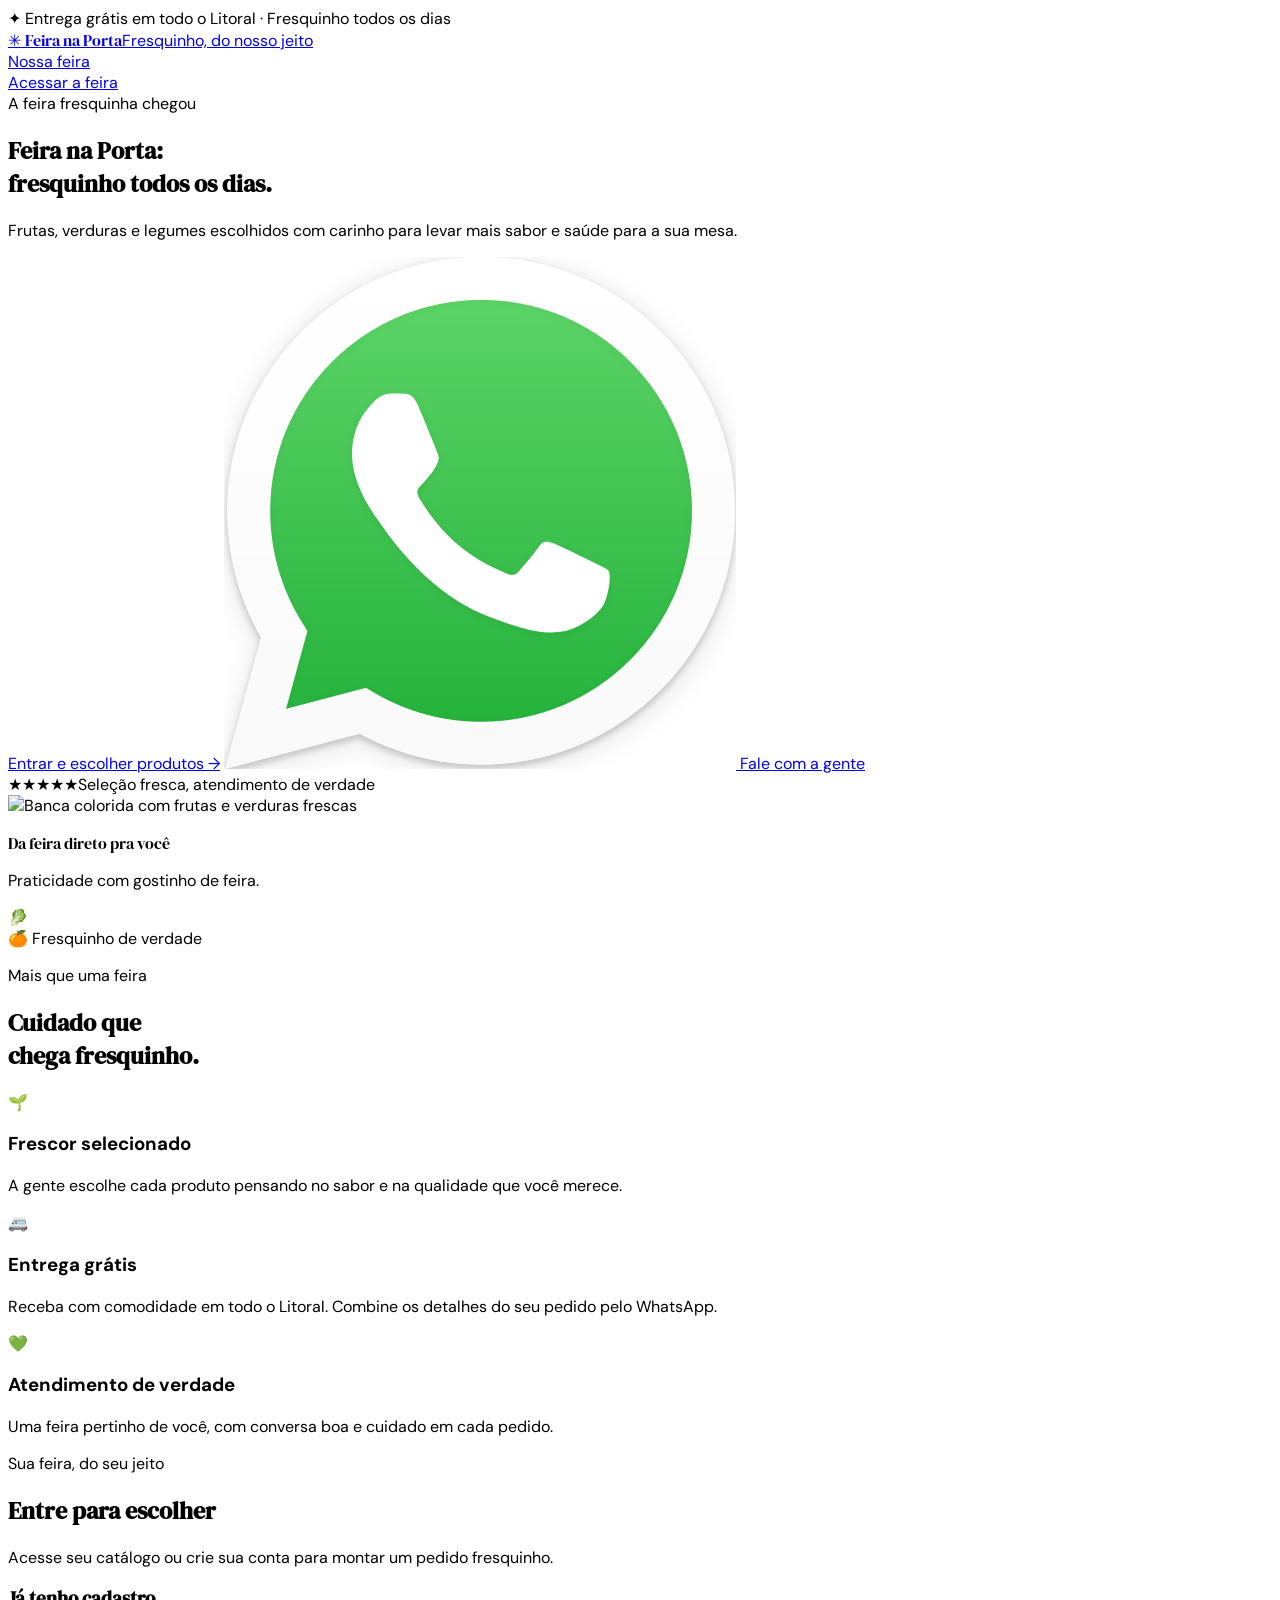
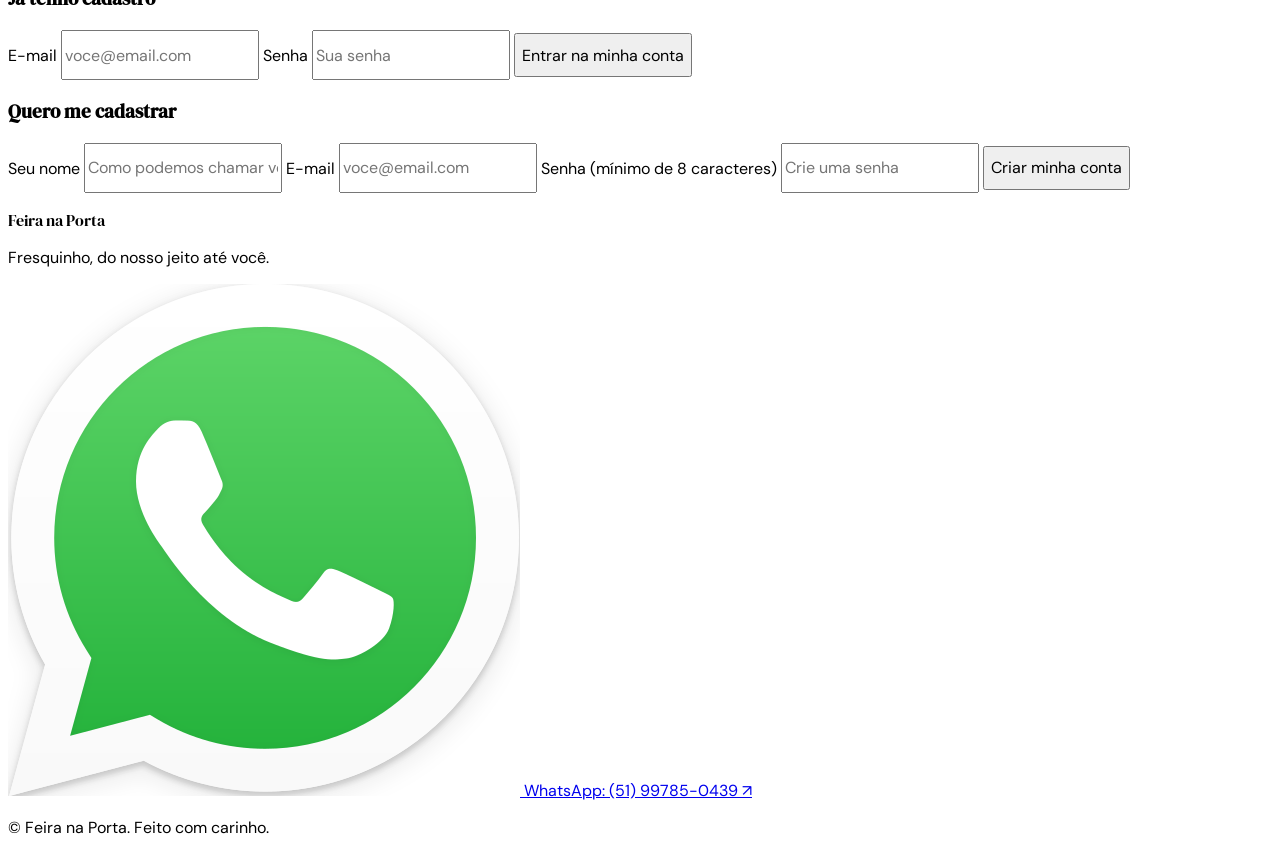
==== admin.html @ 1712370a "projeto feira_na_porta" ====
<!doctype html>
<html lang="pt-BR" class="auth-pending">
<head>
  <meta charset="UTF-8">
  <meta name="viewport" content="width=device-width, initial-scale=1.0">
  <meta name="theme-color" content="#173b2b">
  <meta name="description" content="Painel administrativo da Feira na Porta.">
  <title>Painel da proprietária — Feira na Porta</title>
  <link rel="icon" type="image/svg+xml" href="assets/favicon.svg">
  <script>try{if(localStorage.getItem('feira-na-porta-theme')==='dark')document.documentElement.dataset.theme='dark'}catch(error){console.error('Não foi possível restaurar o tema:',error)}</script>
  <script src="https://cdn.tailwindcss.com"></script>
  <script src="assets/tailwind-config.js"></script>
  <link rel="preconnect" href="https://fonts.googleapis.com">
  <link rel="preconnect" href="https://fonts.gstatic.com" crossorigin>
  <link href="https://fonts.googleapis.com/css2?family=DM+Sans:wght@400;500;600;700&family=DM+Serif+Display&display=swap" rel="stylesheet">
  <link rel="stylesheet" href="assets/site.css">
  <script type="module">
    import('./js/access.js')
      .then(({ requireRole }) => requireRole('admin'))
      .catch((error) => {
        console.error('Não foi possível carregar a validação de acesso:', error);
        window.alert('Não foi possível validar seu acesso. Tente novamente.');
        window.location.replace('index.html');
      });
  </script>
</head>
<body class="min-h-screen bg-[#fbfaf6] text-[#21352a] antialiased">
  <header class="border-b border-forest-900/10 bg-white">
    <div class="site-header-inner mx-auto flex max-w-7xl items-center justify-between gap-4 px-4 py-4 sm:px-6 lg:px-8">
      <a href="index.html" class="flex items-center gap-2.5" aria-label="Feira na Porta">
        <span class="grid h-10 w-10 place-items-center rounded-2xl bg-forest-900 text-xl text-harvest-300">✳</span>
        <span><span class="block font-display text-xl leading-none text-forest-900">Feira na Porta</span><span class="mt-1 block text-[10px] font-semibold uppercase tracking-[.18em] text-forest-600">Painel da proprietária</span></span>
      </a>
      <div class="site-header-actions flex items-center gap-2">
        <a href="client.html" class="rounded-full border border-forest-900/15 px-4 py-2 text-sm font-semibold hover:bg-forest-50">Ver catálogo</a>
        <button type="button" data-theme-toggle class="grid h-10 w-10 place-items-center rounded-full border border-forest-900/15 text-lg hover:bg-forest-50" aria-label="Ativar tema escuro" title="Ativar tema escuro">🌙</button>
        <button id="logout-button" class="rounded-full bg-forest-900 px-4 py-2 text-sm font-semibold text-white hover:bg-forest-700">Sair</button>
      </div>
    </div>
  </header>
  <main class="mx-auto max-w-7xl px-3 py-6 sm:px-6 sm:py-10 lg:px-8">
    <div class="mb-8">
      <p class="text-xs font-extrabold uppercase tracking-[.2em] text-forest-600">Área restrita</p>
      <h1 class="mt-2 font-display text-[clamp(2rem,7vw,3rem)] text-forest-900">Painel administrativo</h1>
      <p class="mt-3 text-sm leading-6 text-forest-900/60">Gerencie o catálogo, acompanhe pedidos e consulte seus clientes.</p>
    </div>
    <nav class="mb-6 flex flex-wrap gap-2 border-b border-forest-900/10 pb-4" aria-label="Seções administrativas">
      <button type="button" data-admin-tab="products" class="rounded-full bg-forest-900 px-4 py-2 text-sm font-semibold text-white">Produtos</button>
      <button type="button" data-admin-tab="orders" class="rounded-full border border-forest-900/15 px-4 py-2 text-sm font-semibold hover:bg-forest-50">Histórico de vendas</button>
      <button type="button" data-admin-tab="customers" class="rounded-full border border-forest-900/15 px-4 py-2 text-sm font-semibold hover:bg-forest-50">Clientes cadastrados</button>
      <button type="button" data-admin-tab="profile" class="rounded-full border border-forest-900/15 px-4 py-2 text-sm font-semibold hover:bg-forest-50">Meu perfil</button>
    </nav>
    <div id="products-panel" class="grid items-start gap-6 lg:grid-cols-[minmax(0,.85fr)_minmax(0,1.15fr)]">
      <section class="rounded-3xl border border-forest-900/[.07] bg-white p-5 shadow-card sm:p-7">
        <div class="flex items-center justify-between gap-3">
          <div><p class="text-xs font-bold uppercase tracking-[.16em] text-forest-600">Catálogo</p><h2 id="form-title" class="mt-1 font-display text-2xl text-forest-900">Adicionar produto</h2></div>
          <span class="grid h-11 w-11 place-items-center rounded-2xl bg-harvest-100 text-xl">🥬</span>
        </div>
        <form id="product-form" class="mt-6 space-y-4">
          <input name="id" type="hidden">
          <label class="block text-sm font-semibold text-forest-900">Nome do produto
            <input name="nome" maxlength="100" required class="mt-2 h-11 w-full rounded-xl border border-forest-900/10 px-3 font-normal outline-none focus:border-forest-500">
          </label>
          <label class="block text-sm font-semibold text-forest-900">Descrição
            <textarea name="descricao" maxlength="500" rows="3" class="mt-2 w-full rounded-xl border border-forest-900/10 px-3 py-2 font-normal outline-none focus:border-forest-500" placeholder="Conte um pouco sobre o produto"></textarea>
          </label>
          <label class="block text-sm font-semibold text-forest-900">Categoria
            <input name="categoria" maxlength="50" required value="Outros" class="mt-2 h-11 w-full rounded-xl border border-forest-900/10 px-3 font-normal outline-none focus:border-forest-500">
          </label>
          <fieldset class="rounded-2xl border border-forest-900/10 p-3 sm:p-4">
            <legend class="px-1 text-sm font-semibold text-forest-900">Opções de preço</legend>
            <p class="mb-3 text-xs leading-5 text-forest-900/55">Adicione cada embalagem ou unidade com seu próprio preço.</p>
            <div id="prices-container" class="space-y-3"></div>
            <button id="add-price-button" type="button" class="mt-3 rounded-full border border-forest-900/15 px-4 py-2 text-sm font-semibold hover:bg-forest-50">+ Adicionar preço</button>
          </fieldset>
          <label class="block text-sm font-semibold text-forest-900">URL da imagem <span class="font-normal text-forest-900/50">(opcional)</span>
            <input name="imagem_url" type="url" class="mt-2 h-11 w-full rounded-xl border border-forest-900/10 px-3 font-normal outline-none focus:border-forest-500" placeholder="https://...">
          </label>
          <label class="block text-sm font-semibold text-forest-900">Ou envie uma imagem
            <input name="imagem_arquivo" type="file" accept="image/*" class="mt-2 block w-full rounded-xl border border-forest-900/10 bg-white p-2 text-sm font-normal file:mr-3 file:rounded-lg file:border-0 file:bg-forest-50 file:px-3 file:py-2 file:font-semibold file:text-forest-900">
            <span class="mt-1 block text-xs font-normal text-forest-900/50">Imagem até 5 MB. O arquivo enviado tem prioridade sobre a URL.</span>
          </label>
          <p id="form-error" class="hidden rounded-xl bg-red-50 p-3 text-sm text-red-800" role="alert"></p>
          <div class="flex flex-wrap gap-2 pt-1">
            <button id="save-button" type="submit" class="min-h-11 rounded-full bg-forest-900 px-5 font-bold text-white hover:bg-forest-700 disabled:opacity-50">Salvar produto</button>
            <button id="cancel-edit" type="button" class="hidden min-h-11 rounded-full border border-forest-900/15 px-5 font-semibold hover:bg-forest-50">Cancelar edição</button>
          </div>
        </form>
      </section>
      <section class="rounded-3xl border border-forest-900/[.07] bg-white p-5 shadow-card sm:p-7">
        <div class="flex items-end justify-between gap-3">
          <div><p class="text-xs font-bold uppercase tracking-[.16em] text-forest-600">Produtos cadastrados</p><h2 class="mt-1 font-display text-2xl text-forest-900">Seu catálogo</h2><p id="product-count" class="mt-1 text-sm text-forest-900/55">Carregando...</p></div>
          <button id="refresh-button" type="button" class="rounded-full border border-forest-900/15 px-4 py-2 text-sm font-semibold hover:bg-forest-50">Atualizar</button>
        </div>
        <p id="list-error" class="mt-4 hidden rounded-xl bg-red-50 p-3 text-sm text-red-800" role="alert"></p>
        <div id="product-list" class="mt-5 divide-y divide-forest-900/10 rounded-2xl border border-forest-900/10"></div>
      </section>
    </div>
    <section id="orders-panel" class="hidden rounded-3xl border border-forest-900/[.07] bg-white p-5 shadow-card sm:p-7">
      <div class="flex flex-wrap items-end justify-between gap-3">
        <div><p class="text-xs font-bold uppercase tracking-[.16em] text-forest-600">Pedidos registrados</p><h2 class="mt-1 font-display text-2xl text-forest-900">Histórico de vendas</h2><p id="orders-count" class="mt-1 text-sm text-forest-900/55">Carregando...</p></div>
        <button id="refresh-orders" type="button" class="rounded-full border border-forest-900/15 px-4 py-2 text-sm font-semibold hover:bg-forest-50">Atualizar</button>
      </div>
      <p id="orders-error" class="mt-4 hidden rounded-xl bg-red-50 p-3 text-sm text-red-800" role="alert"></p>
      <div class="mt-5 overflow-x-auto rounded-2xl border border-forest-900/10">
        <table class="w-full min-w-[900px] text-left text-sm">
          <thead class="bg-forest-50 text-xs uppercase tracking-wide text-forest-900/60"><tr><th class="p-3">Pedido / data</th><th class="p-3">Cliente</th><th class="p-3">Produtos</th><th class="p-3">Total</th><th class="p-3">Entrega</th><th class="p-3">Status: Pendente, Concluído ou Cancelado</th></tr></thead>
          <tbody id="orders-table" class="divide-y divide-forest-900/10"></tbody>
        </table>
      </div>
    </section>
    <section id="customers-panel" class="hidden rounded-3xl border border-forest-900/[.07] bg-white p-5 shadow-card sm:p-7">
      <div class="flex flex-wrap items-end justify-between gap-3">
        <div><p class="text-xs font-bold uppercase tracking-[.16em] text-forest-600">Contas de clientes</p><h2 class="mt-1 font-display text-2xl text-forest-900">Clientes cadastrados</h2><p id="customers-count" class="mt-1 text-sm text-forest-900/55">Carregando...</p></div>
        <button id="refresh-customers" type="button" class="rounded-full border border-forest-900/15 px-4 py-2 text-sm font-semibold hover:bg-forest-50">Atualizar</button>
      </div>
      <p id="customers-error" class="mt-4 hidden rounded-xl bg-red-50 p-3 text-sm text-red-800" role="alert"></p>
      <div class="mt-5 overflow-x-auto rounded-2xl border border-forest-900/10">
        <table class="w-full min-w-[760px] text-left text-sm">
          <thead class="bg-forest-50 text-xs uppercase tracking-wide text-forest-900/60"><tr><th class="p-3">Nome</th><th class="p-3">E-mail</th><th class="p-3">Telefone</th><th class="p-3">Endereço</th></tr></thead>
          <tbody id="customers-table" class="divide-y divide-forest-900/10"></tbody>
        </table>
      </div>
    </section>
    <section id="profile-panel" class="hidden space-y-6">
      <div class="rounded-3xl border border-forest-900/[.07] bg-white p-5 shadow-card sm:p-7">
        <p class="text-xs font-bold uppercase tracking-[.16em] text-forest-600">Dados da proprietária</p>
        <h2 class="mt-1 font-display text-2xl text-forest-900">Meu perfil e contato da feira</h2>
        <p class="mt-2 text-sm leading-6 text-forest-900/60">O telefone salvo aqui será usado no botão de WhatsApp do site e para receber os pedidos.</p>
        <form id="admin-profile-form" class="mt-5 grid gap-4 sm:grid-cols-2">
          <label class="block text-sm font-semibold text-forest-900 sm:col-span-2">Nome completo
            <input name="full_name" type="text" autocomplete="name" maxlength="100" required class="mt-2 h-11 w-full rounded-xl border border-forest-900/10 px-3 font-normal outline-none focus:border-forest-500">
          </label>
          <label class="block text-sm font-semibold text-forest-900 sm:col-span-2">Telefone / WhatsApp da feira
            <input name="phone" type="tel" autocomplete="tel" maxlength="20" required class="mt-2 h-11 w-full rounded-xl border border-forest-900/10 px-3 font-normal outline-none focus:border-forest-500" placeholder="+55 (00) 00000-0000">
          </label>
          <label class="block text-sm font-semibold text-forest-900 sm:col-span-2">Rua
            <input name="street" type="text" autocomplete="street-address" maxlength="120" required class="mt-2 h-11 w-full rounded-xl border border-forest-900/10 px-3 font-normal outline-none focus:border-forest-500">
          </label>
          <label class="block text-sm font-semibold text-forest-900">Número
            <input name="house_number" type="text" autocomplete="address-line2" maxlength="20" required class="mt-2 h-11 w-full rounded-xl border border-forest-900/10 px-3 font-normal outline-none focus:border-forest-500">
          </label>
          <label class="block text-sm font-semibold text-forest-900">Bairro
            <input name="neighborhood" type="text" autocomplete="address-level3" maxlength="80" required class="mt-2 h-11 w-full rounded-xl border border-forest-900/10 px-3 font-normal outline-none focus:border-forest-500">
          </label>
          <label class="block text-sm font-semibold text-forest-900 sm:col-span-2">Cidade
            <input name="city" type="text" autocomplete="address-level2" maxlength="80" required class="mt-2 h-11 w-full rounded-xl border border-forest-900/10 px-3 font-normal outline-none focus:border-forest-500">
          </label>
          <p id="admin-profile-message" class="hidden rounded-xl p-3 text-sm sm:col-span-2" role="status" aria-live="polite"></p>
          <button type="submit" class="min-h-11 justify-self-start rounded-full bg-forest-900 px-5 font-bold text-white hover:bg-forest-700 disabled:opacity-50">Salvar perfil e contato</button>
        </form>
      </div>
      <div class="rounded-3xl border border-forest-900/[.07] bg-white p-5 shadow-card sm:p-7">
        <h2 class="font-display text-2xl text-forest-900">E-mail e senha</h2>
        <p id="admin-current-email" class="mt-2 text-sm text-forest-900/60"></p>
        <form id="admin-security-form" class="mt-5 space-y-4">
          <label class="block text-sm font-semibold text-forest-900">E-mail da conta
            <input name="email" type="email" autocomplete="email" required class="mt-2 h-11 w-full rounded-xl border border-forest-900/10 px-3 font-normal outline-none focus:border-forest-500">
          </label>
          <label class="block text-sm font-semibold text-forest-900">Nova senha <span class="font-normal text-forest-900/50">(opcional, mínimo 8 caracteres)</span>
            <input name="password" type="password" autocomplete="new-password" minlength="8" class="mt-2 h-11 w-full rounded-xl border border-forest-900/10 px-3 font-normal outline-none focus:border-forest-500" placeholder="Deixe em branco para manter">
          </label>
          <p id="admin-security-message" class="hidden rounded-xl p-3 text-sm" role="status" aria-live="polite"></p>
          <button type="submit" class="min-h-11 rounded-full border border-forest-900/15 px-5 font-semibold hover:bg-forest-50 disabled:opacity-50">Atualizar e-mail ou senha</button>
        </form>
      </div>
    </section>
  </main>
  <script type="module" src="js/theme.js"></script>
  <script type="module" src="js/admin.js"></script>
</body>
</html>
---- assets/site.css ----
html { scroll-behavior: smooth; }
body { font-family: "DM Sans", sans-serif; }
body {
  min-height: 100vh;
  min-height: 100dvh;
  overflow-x: clip;
}
img, svg, video, canvas { max-width: 100%; }
button, input, select, textarea { font: inherit; }
button, a[role="button"] { touch-action: manipulation; }
.font-display { font-family: "DM Serif Display", Georgia, serif; }
.leaf-pattern {
  background-color: #173b2b;
  background-image: radial-gradient(ellipse at 12% 20%, rgba(255,255,255,.055) 0 1px, transparent 2px), radial-gradient(ellipse at 83% 70%, rgba(255,255,255,.05) 0 1px, transparent 2px);
  background-size: 32px 32px, 42px 42px;
}
.product-image { transition: transform .5s cubic-bezier(.2,.8,.2,1); }
.product-card:hover .product-image { transform: scale(1.05); }
.auth-pending body { visibility: hidden; }

.site-header-inner {
  min-width: 0;
}
.site-header-actions {
  min-width: 0;
}
.hero-layout {
  min-height: clamp(32rem, 70svh, 48rem);
}
.hero-image {
  height: clamp(16rem, 52vw, 23.75rem);
}
.product-grid {
  grid-template-columns: minmax(0, 1fr);
}
.product-card,
.product-card > div:last-child {
  min-width: 0;
}
button,
a.rounded-full,
a.inline-flex,
input,
select {
  min-height: 2.75rem;
}
button:focus-visible,
a:focus-visible,
input:focus-visible,
select:focus-visible,
textarea:focus-visible {
  outline: 3px solid #498254;
  outline-offset: 2px;
}
.order-status {
  display: inline-flex;
  align-items: center;
  min-height: 2rem;
  border-radius: 9999px;
  padding: .375rem .75rem;
  font-size: .75rem;
  font-weight: 700;
}
.order-status-pending {
  background: #fff6d9;
  color: #704f00;
}
.order-status-completed {
  background: #f6d779;
  color: #173b2b;
}
.order-status-cancelled {
  background: #fee2e2;
  color: #991b1b;
}

html[data-theme="dark"] body {
  background-color: #111b16 !important;
  color: #e5eee8 !important;
}
html[data-theme="dark"] [class~="bg-white"],
html[data-theme="dark"] [class*="bg-[#fbfaf6]"],
html[data-theme="dark"] [class~="bg-[#f2f4eb]"],
html[data-theme="dark"] [class~="bg-forest-50"],
html[data-theme="dark"] [class*="bg-forest-50/"] {
  background-color: #1b2a21 !important;
}
html[data-theme="dark"] [class*="text-forest-900"] {
  color: #e5eee8 !important;
}
html[data-theme="dark"] [class*="text-forest-600"],
html[data-theme="dark"] [class*="text-forest-700"] {
  color: #a8c9ad !important;
}
html[data-theme="dark"] [class*="bg-harvest-"] {
  color: #173b2b !important;
}
html[data-theme="dark"] .order-status-pending {
  background: #5b4a1f;
  color: #fff1bf;
}
html[data-theme="dark"] .order-status-completed {
  background: #80651c;
  color: #fff1bf;
}
html[data-theme="dark"] .order-status-cancelled {
  background: #6b2929;
  color: #ffe1e1;
}
html[data-theme="dark"] [class*="border-forest-900"] {
  border-color: rgba(229, 238, 232, .16) !important;
}
html[data-theme="dark"] button,
html[data-theme="dark"] a.rounded-full,
html[data-theme="dark"] a.inline-flex {
  background-color: #244832 !important;
  border-color: #3d684a !important;
  color: #edf5ef !important;
}
html[data-theme="dark"] button:hover,
html[data-theme="dark"] a.rounded-full:hover,
html[data-theme="dark"] a.inline-flex:hover {
  background-color: #2d5840 !important;
  border-color: #528061 !important;
}
html[data-theme="dark"] button[data-admin-tab][aria-pressed="true"] {
  background-color: #173b2b !important;
  border-color: #3d684a !important;
}
html[data-theme="dark"] input,
html[data-theme="dark"] textarea,
html[data-theme="dark"] select {
  background-color: #142019;
  color: #e5eee8;
}
html[data-theme="dark"] input::placeholder,
html[data-theme="dark"] textarea::placeholder {
  color: #91a399;
}
html[data-theme="dark"] table thead {
  background-color: #22352a !important;
}
html[data-theme="dark"] .shadow-card {
  box-shadow: 0 12px 36px rgba(0, 0, 0, .22);
}

@media (min-width: 30rem) {
  .product-grid {
    grid-template-columns: repeat(2, minmax(0, 1fr));
  }
}

@media (min-width: 80rem) {
  .product-grid {
    grid-template-columns: repeat(3, minmax(0, 1fr));
  }
  .cart-panel {
    position: sticky;
    top: 6rem;
    max-height: calc(100dvh - 7rem);
    overflow-y: auto;
    overscroll-behavior: contain;
  }
}

@media (max-width: 40rem) {
  .site-header-inner {
    min-height: 4.5rem;
    height: auto !important;
    flex-wrap: wrap;
    gap: .75rem;
    padding-block: .75rem;
  }
  .site-header-actions {
    width: 100%;
    justify-content: space-between;
    gap: .5rem;
  }
  .site-header-actions > a,
  .site-header-actions > button {
    flex: 1 1 auto;
    justify-content: center;
    padding-inline: .75rem;
    white-space: nowrap;
  }
  .site-header-actions > [data-theme-toggle] {
    flex: 0 0 2.75rem;
    padding: 0;
  }
  .hero-layout {
    min-height: auto;
  }
}

@media (max-width: 22.5rem) {
  .site-header-actions {
    flex-wrap: wrap;
  }
  .site-header-actions > a,
  .site-header-actions > button {
    flex: 1 1 calc(50% - .5rem);
  }
  .site-header-actions > [data-theme-toggle] {
    flex: 0 0 2.75rem;
  }
}

@media (orientation: landscape) and (max-height: 40rem) {
  .hero-layout {
    min-height: auto;
    padding-block: 2rem;
  }
  .hero-image {
    height: clamp(12rem, 45vh, 22rem);
  }
}

@media (prefers-reduced-motion: reduce) {
  html {
    scroll-behavior: auto;
  }
  *,
  *::before,
  *::after {
    scroll-behavior: auto !important;
    animation-duration: .01ms !important;
    animation-iteration-count: 1 !important;
    transition-duration: .01ms !important;
  }
  .product-card:hover .product-image {
    transform: none;
  }
}
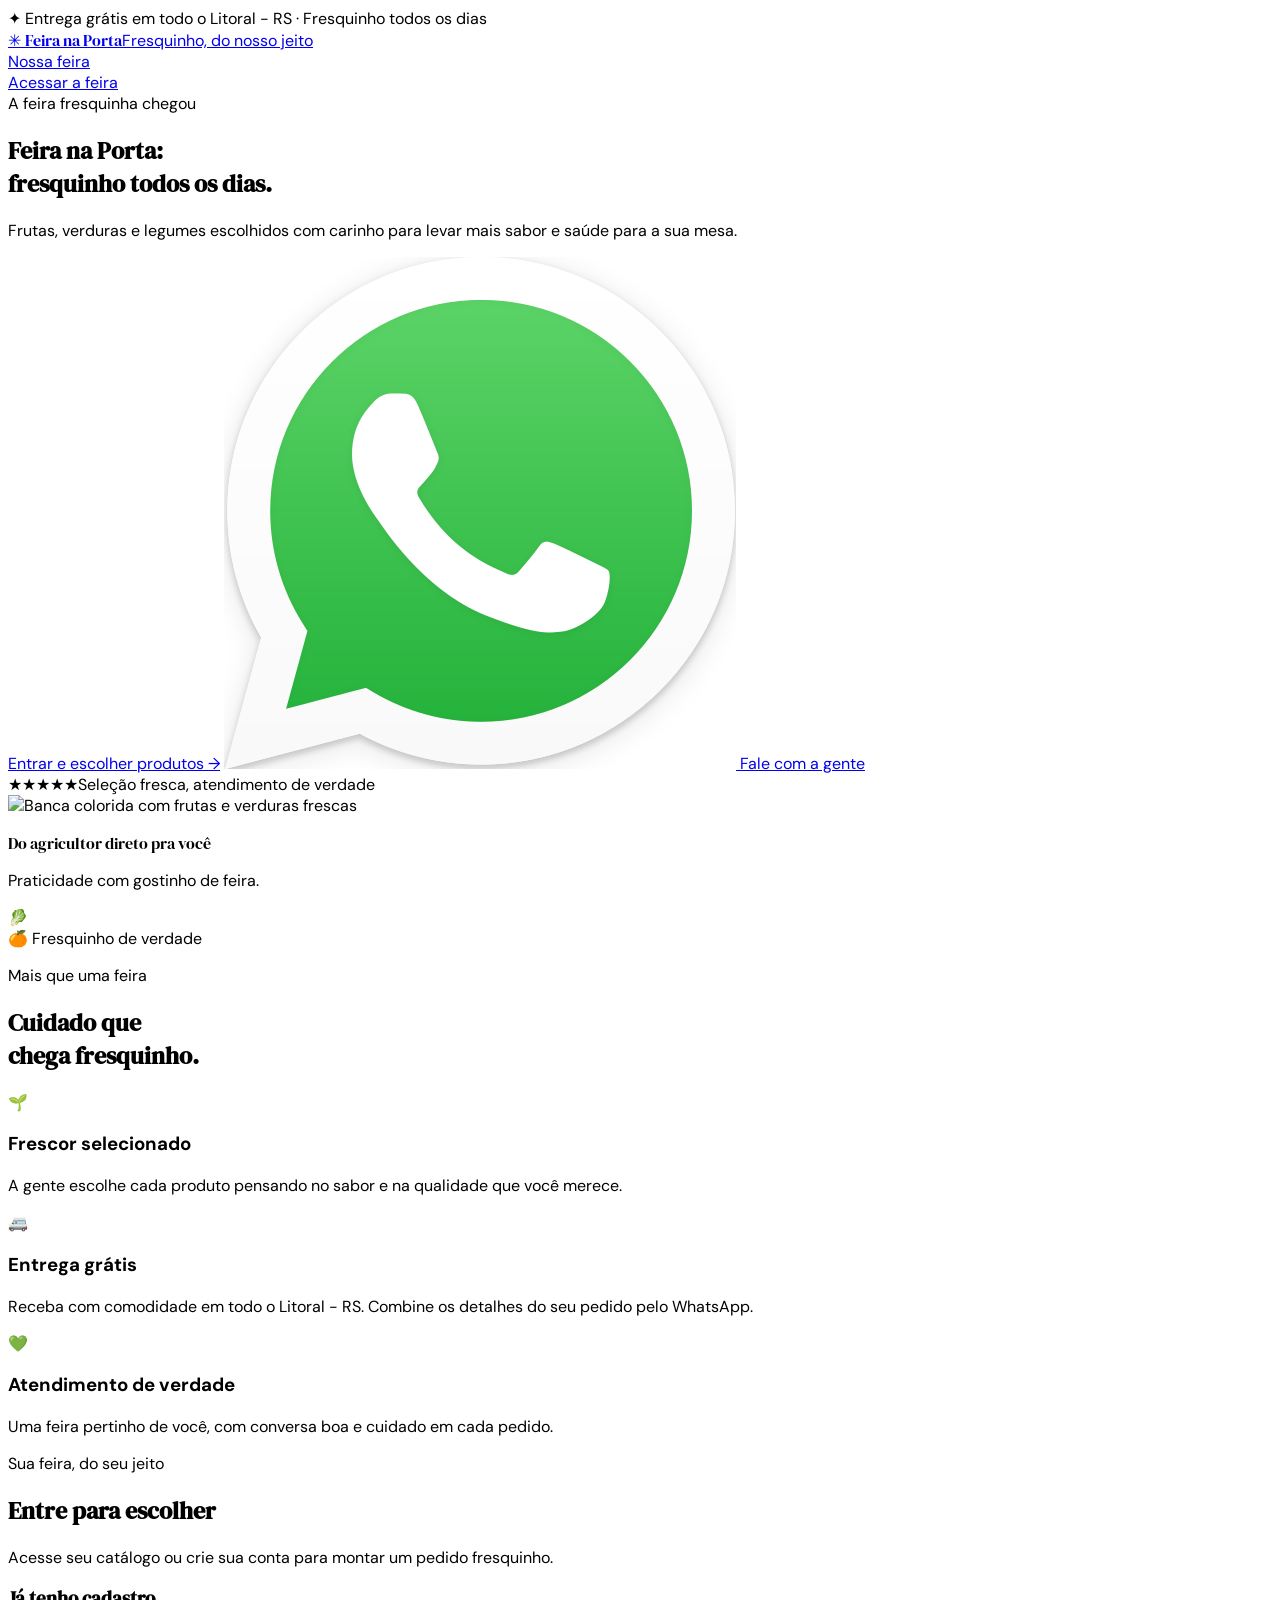
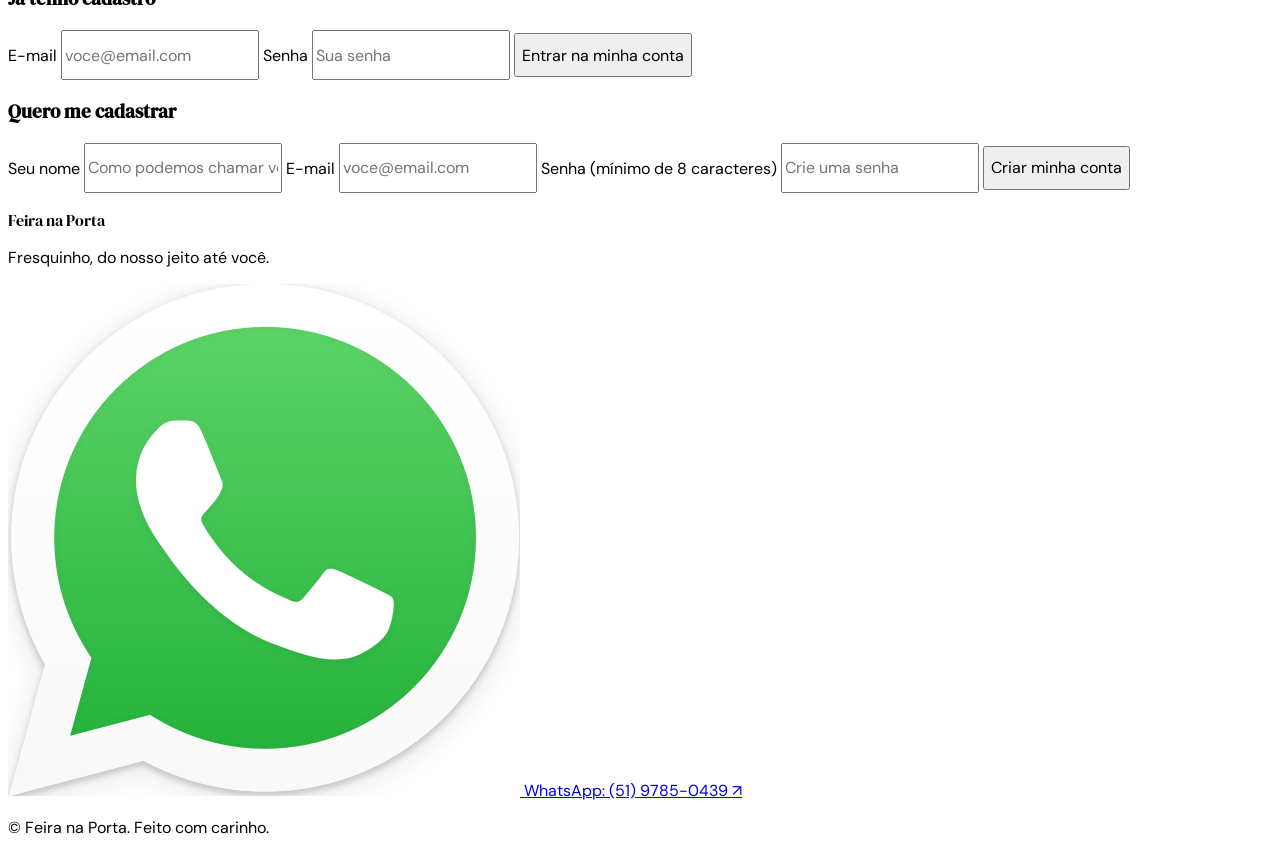
==== commit 97db3d25: "ajuste responsividade painel adim" ====
--- a/admin.html
+++ b/admin.html
@@ -102,8 +102,8 @@
         <button id="refresh-orders" type="button" class="rounded-full border border-forest-900/15 px-4 py-2 text-sm font-semibold hover:bg-forest-50">Atualizar</button>
       </div>
       <p id="orders-error" class="mt-4 hidden rounded-xl bg-red-50 p-3 text-sm text-red-800" role="alert"></p>
-      <div class="mt-5 overflow-x-auto rounded-2xl border border-forest-900/10">
-        <table class="w-full min-w-[900px] text-left text-sm">
+      <div class="admin-table-wrap mt-5 overflow-x-auto rounded-2xl border border-forest-900/10">
+        <table class="admin-table w-full min-w-[900px] text-left text-sm">
           <thead class="bg-forest-50 text-xs uppercase tracking-wide text-forest-900/60"><tr><th class="p-3">Pedido / data</th><th class="p-3">Cliente</th><th class="p-3">Produtos</th><th class="p-3">Total</th><th class="p-3">Entrega</th><th class="p-3">Status: Pendente, Concluído ou Cancelado</th></tr></thead>
           <tbody id="orders-table" class="divide-y divide-forest-900/10"></tbody>
         </table>
@@ -115,8 +115,8 @@
         <button id="refresh-customers" type="button" class="rounded-full border border-forest-900/15 px-4 py-2 text-sm font-semibold hover:bg-forest-50">Atualizar</button>
       </div>
       <p id="customers-error" class="mt-4 hidden rounded-xl bg-red-50 p-3 text-sm text-red-800" role="alert"></p>
-      <div class="mt-5 overflow-x-auto rounded-2xl border border-forest-900/10">
-        <table class="w-full min-w-[760px] text-left text-sm">
+      <div class="admin-table-wrap mt-5 overflow-x-auto rounded-2xl border border-forest-900/10">
+        <table class="admin-table w-full min-w-[760px] text-left text-sm">
           <thead class="bg-forest-50 text-xs uppercase tracking-wide text-forest-900/60"><tr><th class="p-3">Nome</th><th class="p-3">E-mail</th><th class="p-3">Telefone</th><th class="p-3">Endereço</th></tr></thead>
           <tbody id="customers-table" class="divide-y divide-forest-900/10"></tbody>
         </table>
--- a/assets/site.css
+++ b/assets/site.css
@@ -16,6 +16,76 @@
 }
 .product-image { transition: transform .5s cubic-bezier(.2,.8,.2,1); }
 .product-card:hover .product-image { transform: scale(1.05); }
+.product-image-trigger {
+  position: absolute;
+  inset: 0;
+  min-height: 0;
+  width: 100%;
+  cursor: zoom-in;
+  border: 0;
+  padding: 0;
+  background: transparent;
+}
+.product-modal {
+  width: min(56rem, calc(100% - 2rem));
+  max-width: none;
+  max-height: calc(100dvh - 2rem);
+  margin: auto;
+  overflow: auto;
+  border: 2px solid #498254;
+  border-radius: 1.5rem;
+  padding: 0;
+  background: #fff;
+  color: #21352a;
+  box-shadow: 0 24px 80px rgba(0, 0, 0, .3);
+}
+.product-modal::backdrop {
+  background: rgba(12, 25, 17, .62);
+  -webkit-backdrop-filter: blur(6px);
+  backdrop-filter: blur(6px);
+}
+.product-modal-layout {
+  display: grid;
+  grid-template-columns: minmax(0, 1.15fr) minmax(0, .85fr);
+  align-items: center;
+  gap: 1.5rem;
+  padding: 1.5rem;
+}
+.product-modal-image {
+  width: 100%;
+  max-height: min(70dvh, 44rem);
+  border-radius: 1rem;
+  background: #f2f4eb;
+  object-fit: contain;
+}
+.product-modal-details {
+  position: relative;
+  min-width: 0;
+  padding: 2.5rem .5rem .5rem;
+}
+.product-modal-close {
+  position: absolute;
+  top: 0;
+  right: 0;
+  display: grid;
+  width: 2.75rem;
+  min-height: 2.75rem;
+  place-items: center;
+  border: 1px solid #498254;
+  border-radius: 9999px;
+  background: #173b2b;
+  color: #fff;
+  font-size: 1.75rem;
+  line-height: 1;
+}
+.product-modal-category {
+  margin-bottom: .5rem;
+  color: #498254;
+  font-size: .75rem;
+  font-weight: 700;
+  text-transform: uppercase;
+  letter-spacing: .12em;
+}
 .auth-pending body { visibility: hidden; }
 
 .site-header-inner {
@@ -78,6 +148,24 @@
   background-color: #111b16 !important;
   color: #e5eee8 !important;
 }
+html[data-theme="dark"] .product-modal {
+  background: #1b2a21;
+  color: #e5eee8;
+}
+html[data-theme="dark"] .product-modal-image {
+  background: #142019;
+}
+html[data-theme="dark"] .product-modal-close {
+  background: #244832 !important;
+  border-color: #3d684a !important;
+  color: #edf5ef !important;
+}
+html[data-theme="dark"] .product-image-trigger {
+  background: transparent !important;
+}
+html[data-theme="dark"] .product-modal-category {
+  color: #a8c9ad;
+}
 html[data-theme="dark"] [class~="bg-white"],
 html[data-theme="dark"] [class*="bg-[#fbfaf6]"],
 html[data-theme="dark"] [class~="bg-[#f2f4eb]"],
@@ -143,6 +231,17 @@
 html[data-theme="dark"] .shadow-card {
   box-shadow: 0 12px 36px rgba(0, 0, 0, .22);
 }
+@media (max-width: 40rem) {
+  html[data-theme="dark"] .admin-table tbody tr {
+    border-color: rgba(229, 238, 232, .16);
+  }
+  html[data-theme="dark"] .admin-table tbody td {
+    border-top-color: rgba(229, 238, 232, .12);
+  }
+  html[data-theme="dark"] .admin-table tbody td[data-label]::before {
+    color: #a8c9ad;
+  }
+}
 
 @media (min-width: 30rem) {
   .product-grid {
@@ -164,6 +263,60 @@
 }
 
 @media (max-width: 40rem) {
+  .admin-table-wrap {
+    overflow: visible;
+    border: 0;
+  }
+  .admin-table {
+    display: block;
+    min-width: 0;
+  }
+  .admin-table thead {
+    display: none;
+  }
+  .admin-table tbody {
+    display: grid;
+    gap: .75rem;
+  }
+  .admin-table tbody tr {
+    display: block;
+    overflow: hidden;
+    border: 1px solid rgba(33, 53, 42, .1);
+    border-radius: 1rem;
+  }
+  .admin-table tbody tr + tr {
+    border-top: 0;
+  }
+  .admin-table tbody td {
+    display: block;
+    min-width: 0;
+    overflow-wrap: anywhere;
+    border-top: 1px solid rgba(33, 53, 42, .08);
+    padding: .75rem;
+  }
+  .admin-table tbody td:first-child {
+    border-top: 0;
+  }
+  .admin-table tbody td[data-label]::before {
+    display: block;
+    margin-bottom: .25rem;
+    color: rgba(33, 53, 42, .6);
+    content: attr(data-label);
+    font-size: .6875rem;
+    font-weight: 700;
+    text-transform: uppercase;
+  }
+  .product-modal-layout {
+    grid-template-columns: minmax(0, 1fr);
+    gap: 1rem;
+    padding: 1rem;
+  }
+  .product-modal-image {
+    max-height: 50dvh;
+  }
+  .product-modal-details {
+    padding-inline: .25rem;
+  }
   .site-header-inner {
     min-height: 4.5rem;
     height: auto !important;
